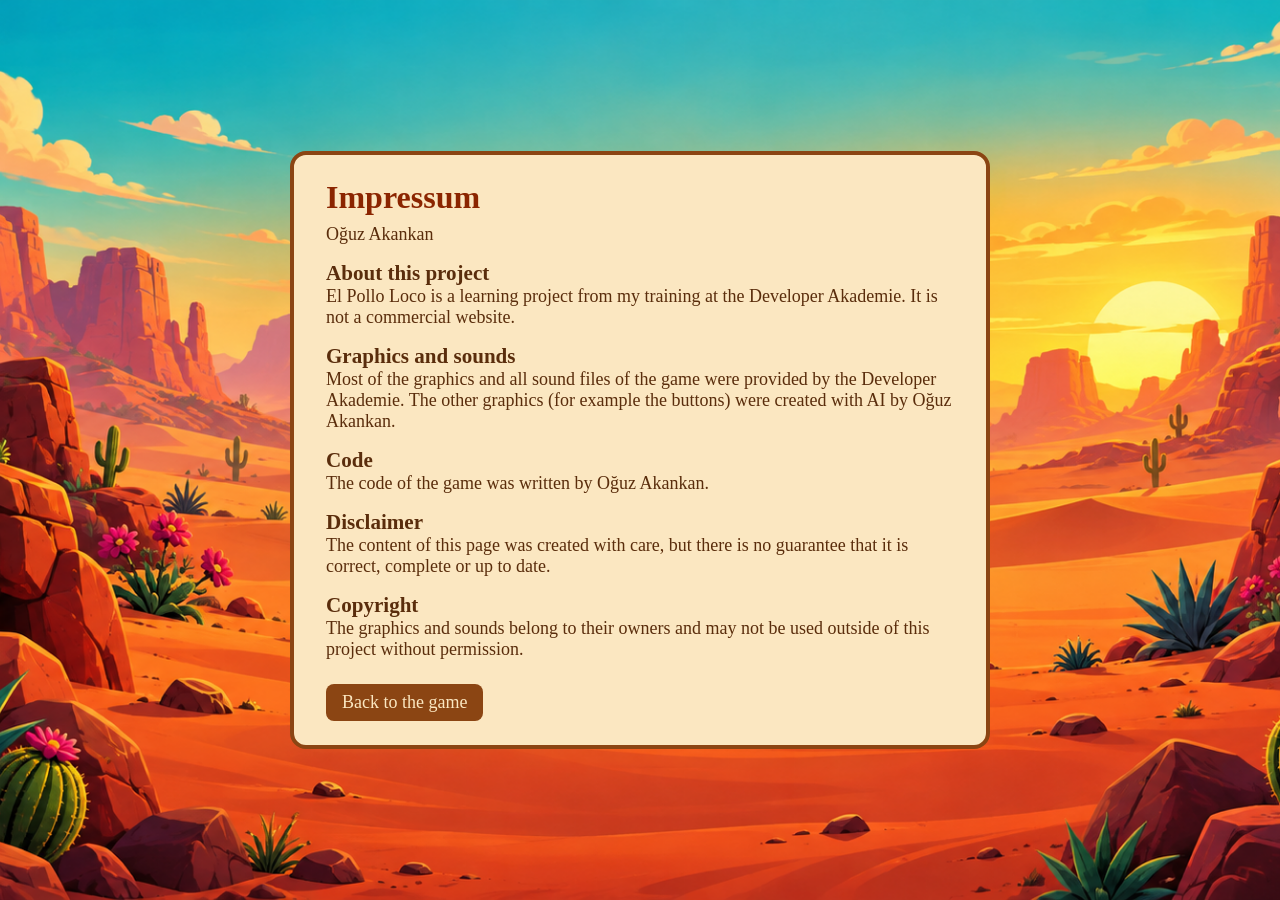
==== impressum.html @ e8dc11a2 "feat: add impressum page with a link on the start screen" ====
<!doctype html>
<html lang="en">
	<head>
		<meta charset="UTF-8" />
		<meta name="viewport" content="width=device-width, initial-scale=1.0" />
		<title>El Pollo Loco - Impressum</title>
		<link
			rel="icon"
			type="image/png"
			href="./assets/img/7_statusbars/3_icons/icon_salsa_bottle.png"
		/>
		<link rel="stylesheet" href="./style.css" />
	</head>
	<body>
		<div class="impressum">
			<h2>Impressum</h2>
			<p>Oğuz Akankan</p>

			<h3>About this project</h3>
			<p>
				El Pollo Loco is a learning project from my training at the Developer
				Akademie. It is not a commercial website.
			</p>

			<h3>Graphics and sounds</h3>
			<p>
				Most of the graphics and all sound files of the game were provided by
				the Developer Akademie. The other graphics (for example the buttons)
				were created with AI by Oğuz Akankan.
			</p>

			<h3>Code</h3>
			<p>The code of the game was written by Oğuz Akankan.</p>

			<h3>Disclaimer</h3>
			<p>
				The content of this page was created with care, but there is no
				guarantee that it is correct, complete or up to date.
			</p>

			<h3>Copyright</h3>
			<p>
				The graphics and sounds belong to their owners and may not be used
				outside of this project without permission.
			</p>

			<a href="./index.html" class="back-link">Back to the game</a>
		</div>
	</body>
</html>
---- style.css ----
* {
	box-sizing: border-box;
	padding: 0;
	margin: 0;
}

html {
	width: 100%;
	height: 100%;
}

body {
	display: grid;
	justify-content: center;
	align-content: center;
	background-image: url(./assets/img/background-body.png);
	background-repeat: no-repeat;
	background-position: center center;
	background-size: cover;
	object-fit: cover;
	width: 100%;
	height: 100%;
	overflow: hidden;
}

h1 {
	text-align: center;
	font-size: 48px;
	color: #8b2500;

	@media (max-height: 600px) {
		display: none;
	}

	@media (orientation: portrait) {
		display: none;
	}
}

canvas {
	background-color: black;
	display: block;
	width: 100%;
	height: 100%;
}

.d-none {
	display: none !important;
}

button {
	cursor: pointer;
	background: none;
	border: none;

	&:hover img {
		transform: scale(1.05);
	}
}

.icon-button {
	img {
		width: 100%;
	}
}

.game-container {
	position: relative;
	width: min(1024px, 100vw);
	aspect-ratio: 1024 / 480;

	@media (max-height: 600px) {
		width: min(1024px, 100vw, calc(100dvh * 1024 / 480));
	}

	@media (orientation: portrait) {
		display: none;
	}
}

:fullscreen {
	h1 {
		display: none;
	}

	.game-container {
		width: min(100vw, calc(100dvh * 1024 / 480));
	}
}

.start-screen {
	position: absolute;
	inset: 0;
	background-image: url(./assets/img/9_intro_outro_screens/start/startscreen_1.png);
	background-size: cover;
	background-position: center;

	.play-button {
		position: absolute;
		top: 2%;
		left: 50%;
		width: 25%;
		transform: translateX(-50%);

		img {
			width: 100%;
		}
	}

	.info-button {
		position: absolute;
		top: 2%;
		right: 1%;
		width: 6.25%;
	}

	.impressum-link {
		position: absolute;
		bottom: 2%;
		left: 1%;
		padding: 4px 12px;
		background-color: rgba(251, 231, 193, 0.9);
		border: 2px solid #8b4513;
		border-radius: 8px;
		color: #5a2d0c;
		font-size: min(18px, 2vw);
		text-decoration: none;

		&:hover {
			background-color: #fbe7c1;
		}
	}
}

.end-screen {
	position: absolute;
	inset: 0;
	display: flex;
	flex-direction: column;
	justify-content: center;
	align-items: center;
	gap: 5%;
	background-color: rgba(0, 0, 0, 0.6);

	.end-image {
		max-width: 58%;
		max-height: 62%;
	}

	.end-buttons {
		display: flex;
		justify-content: center;
		gap: 16px;
		width: 22%;

		button {
			flex: 1;
		}
	}
}

.mute-button {
	position: absolute;
	top: 19%;
	right: 1%;
	width: 6.25%;
}

.fullscreen-button {
	position: absolute;
	top: 35%;
	right: 1%;
	width: 6.25%;
}

.mobile-buttons {
	display: none;
	position: absolute;
	left: 2%;
	right: 2%;
	bottom: 3%;
	justify-content: space-between;

	div {
		display: flex;
		gap: 16px;
		width: 20%;
	}

	button {
		flex: 1;
		touch-action: none;
	}

	img {
		width: 100%;
		user-select: none;
		-webkit-user-select: none;
		-webkit-touch-callout: none;
	}

	@media (pointer: coarse) {
		display: flex;
	}
}

.rotate-device {
	display: none;
	justify-content: center;
	align-items: center;
	width: 100vw;
	height: 100dvh;
	padding: 24px;
	text-align: center;
	font-size: 32px;
	color: #8b2500;
	background-color: rgba(251, 231, 193, 0.9);

	@media (orientation: portrait) {
		display: flex;
	}
}

.info-dialog {
	margin: auto;
	padding: 0;
	border: none;
	background: none;
	overflow: visible;

	&::backdrop {
		background-color: rgba(0, 0, 0, 0.6);
	}

	.info-content {
		position: relative;
		display: flex;
		align-items: center;
		gap: 24px;
		width: min(700px, 90vw);
		padding: 16px 32px;
		background-color: #fbe7c1;
		border: 4px solid #8b4513;
		border-radius: 16px;
		color: #5a2d0c;
		font-size: min(22px, 2.6vw);

		.controls-img {
			height: min(380px, 70dvh);
		}

		.close-button {
			position: absolute;
			top: -24px;
			right: -24px;
			width: min(64px, 9vw);
		}
	}
}

.impressum {
	width: min(700px, 90vw);
	max-height: 90dvh;
	overflow-y: auto;
	padding: 24px 32px;
	background-color: #fbe7c1;
	border: 4px solid #8b4513;
	border-radius: 16px;
	color: #5a2d0c;
	font-size: 18px;

	h2 {
		margin-bottom: 8px;
		font-size: 32px;
		color: #8b2500;
	}

	h3 {
		margin-top: 16px;
	}

	.back-link {
		display: inline-block;
		margin-top: 24px;
		padding: 8px 16px;
		background-color: #8b4513;
		border-radius: 8px;
		color: #fbe7c1;
		text-decoration: none;

		&:hover {
			background-color: #8b2500;
		}
	}
}
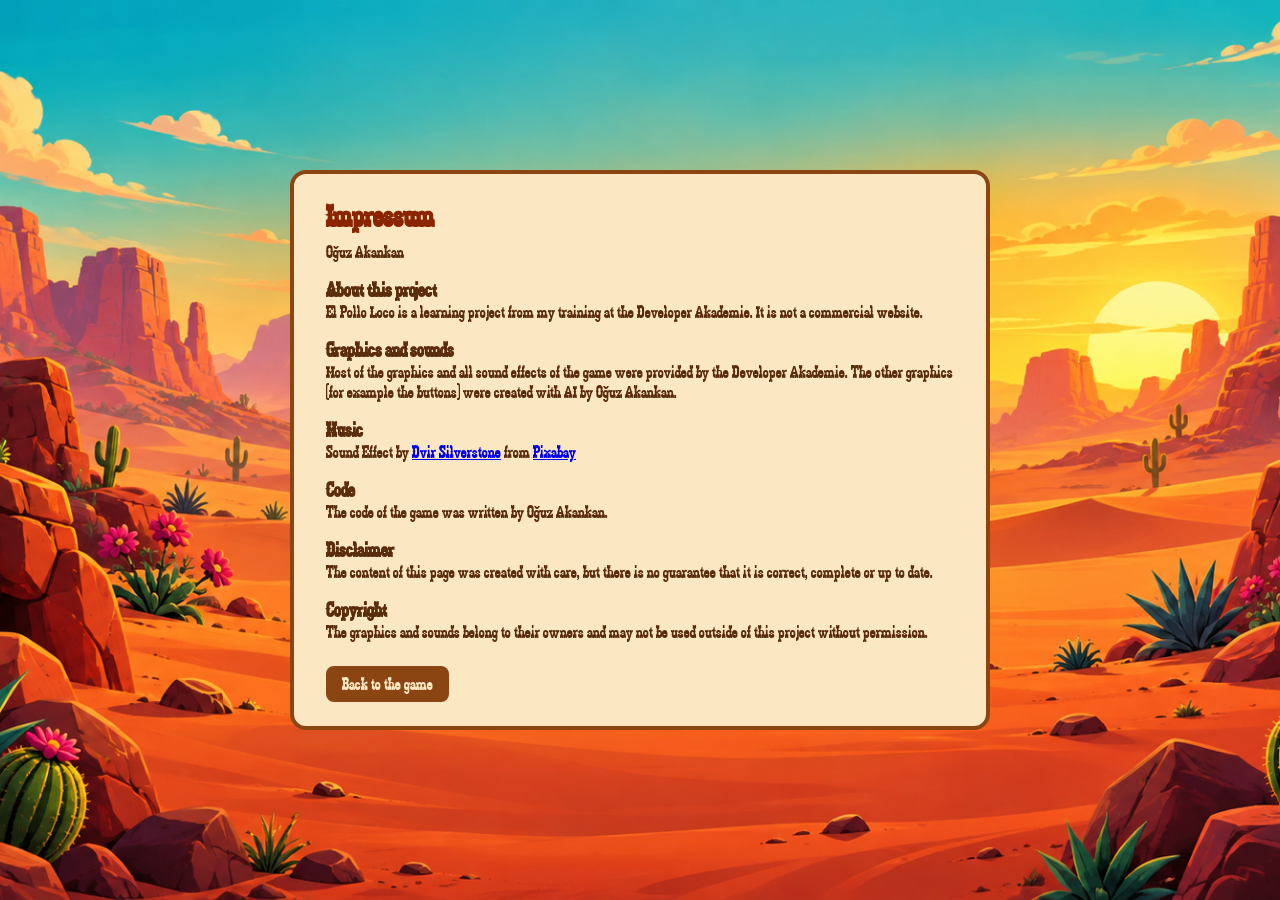
==== commit 42fcef6e: "feat: add looping background music with credit in the impressum" ====
--- a/impressum.html
+++ b/impressum.html
@@ -24,9 +24,17 @@
 
 			<h3>Graphics and sounds</h3>
 			<p>
-				Most of the graphics and all sound files of the game were provided by
+				Most of the graphics and all sound effects of the game were provided by
 				the Developer Akademie. The other graphics (for example the buttons)
 				were created with AI by Oğuz Akankan.
+			</p>
+
+			<h3>Music</h3>
+			<p>
+				Sound Effect by
+				<a href="https://pixabay.com/de/users/sonican-38947841/?utm_source=link-attribution&utm_medium=referral&utm_campaign=music&utm_content=478219">Dvir Silverstone</a>
+				from
+				<a href="https://pixabay.com/sound-effects//?utm_source=link-attribution&utm_medium=referral&utm_campaign=music&utm_content=478219">Pixabay</a>
 			</p>
 
 			<h3>Code</h3>
--- a/style.css
+++ b/style.css
@@ -1,3 +1,8 @@
+@font-face {
+	font-family: "Zabars";
+	src: url(./assets/fonts/zabars.ttf);
+}
+
 * {
 	box-sizing: border-box;
 	padding: 0;
@@ -21,6 +26,7 @@
 	width: 100%;
 	height: 100%;
 	overflow: hidden;
+	font-family: "Zabars", sans-serif;
 }
 
 h1 {
